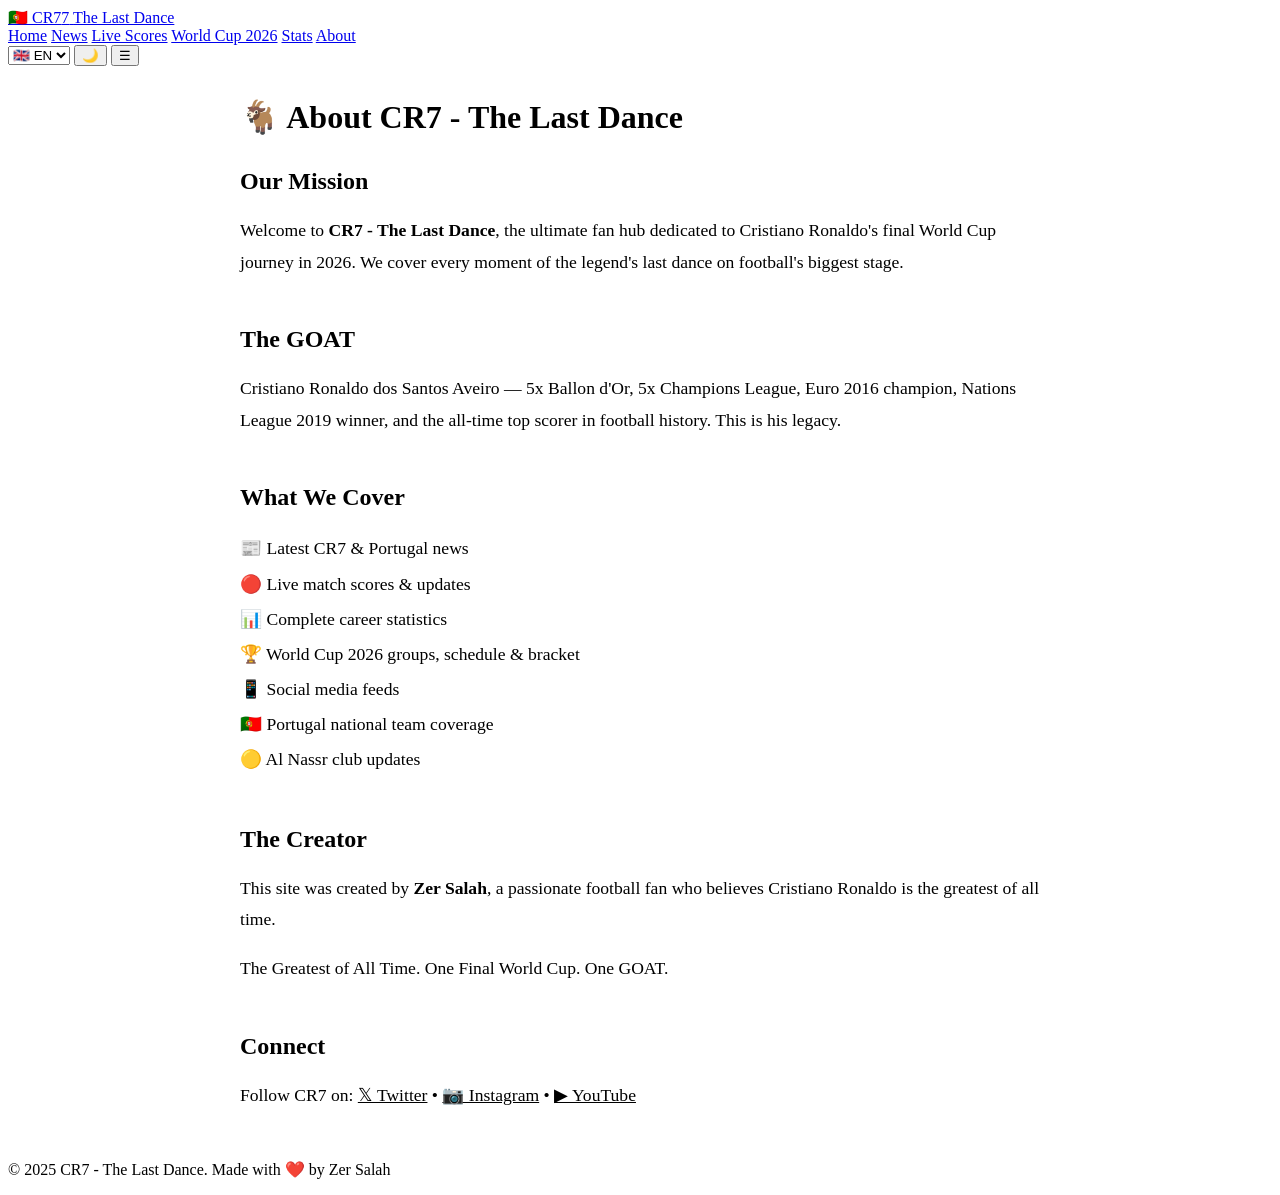
==== about.html @ ed87e52f "Create about.html" ====
<!DOCTYPE html>
<html lang="en" dir="ltr" data-theme="light">
<head>
    <meta charset="UTF-8">
    <meta name="viewport" content="width=device-width, initial-scale=1.0">
    <title>About - CR7 - The Last Dance</title>
    <link rel="stylesheet" href="css/style.css">
    <link href="https://fonts.googleapis.com/css2?family=Inter:wght@400;500;600;700;800;900&family=Tajawal:wght@400;500;700;800&display=swap" rel="stylesheet">
    <link rel="icon" href="data:image/svg+xml,<svg xmlns='http://www.w3.org/2000/svg' viewBox='0 0 100 100'><text y='0.9em' font-size='90'>🐐</text></svg>">
</head>
<body>
    <header class="site-header">
        <div class="header-inner">
            <a href="index.html" class="logo">
                <span>🇵🇹</span> CR7<span class="logo-number">7</span> <span class="logo-text">The Last Dance</span>
            </a>
            <nav class="main-nav" id="mainNav">
                <a href="index.html">Home</a>
                <a href="news.html">News</a>
                <a href="live-scores.html">Live Scores</a>
                <a href="world-cup.html">World Cup 2026</a>
                <a href="stats.html">Stats</a>
                <a href="about.html" class="active">About</a>
            </nav>
            <div class="header-actions">
                <select class="lang-switch" onchange="changeLanguage(this.value)">
                    <option value="en">🇬🇧 EN</option>
                    <option value="ar">🇸🇦 AR</option>
                    <option value="fr">🇫🇷 FR</option>
                    <option value="pt">🇵🇹 PT</option>
                    <option value="es">🇪🇸 ES</option>
                </select>
                <button class="dark-toggle" id="darkToggle">🌙</button>
                <button class="menu-toggle" id="menuToggle">☰</button>
            </div>
        </div>
    </header>

    <main class="container" style="max-width:800px;margin:2rem auto;padding:0 1.5rem;">
        <h1 style="margin:2rem 0;">🐐 About CR7 - The Last Dance</h1>
        
        <section style="margin-bottom:3rem;">
            <h2>Our Mission</h2>
            <p style="font-size:1.1rem;line-height:1.8;">Welcome to <strong>CR7 - The Last Dance</strong>, the ultimate fan hub dedicated to Cristiano Ronaldo's final World Cup journey in 2026. We cover every moment of the legend's last dance on football's biggest stage.</p>
        </section>
        
        <section style="margin-bottom:3rem;">
            <h2>The GOAT</h2>
            <p style="font-size:1.1rem;line-height:1.8;">Cristiano Ronaldo dos Santos Aveiro — 5x Ballon d'Or, 5x Champions League, Euro 2016 champion, Nations League 2019 winner, and the all-time top scorer in football history. This is his legacy.</p>
        </section>
        
        <section style="margin-bottom:3rem;">
            <h2>What We Cover</h2>
            <ul style="font-size:1.1rem;line-height:2;list-style:none;padding:0;">
                <li>📰 Latest CR7 & Portugal news</li>
                <li>🔴 Live match scores & updates</li>
                <li>📊 Complete career statistics</li>
                <li>🏆 World Cup 2026 groups, schedule & bracket</li>
                <li>📱 Social media feeds</li>
                <li>🇵🇹 Portugal national team coverage</li>
                <li>🟡 Al Nassr club updates</li>
            </ul>
        </section>
        
        <section style="margin-bottom:3rem;">
            <h2>The Creator</h2>
            <p style="font-size:1.1rem;line-height:1.8;">This site was created by <strong>Zer Salah</strong>, a passionate football fan who believes Cristiano Ronaldo is the greatest of all time.</p>
            <p style="font-size:1.1rem;line-height:1.8;margin-top:1rem;">The Greatest of All Time. One Final World Cup. One GOAT.</p>
        </section>
        
        <section style="margin-bottom:3rem;">
            <h2>Connect</h2>
            <p style="font-size:1.1rem;line-height:1.8;">
                Follow CR7 on:
                <a href="https://twitter.com/Cristiano" target="_blank" style="color:var(--primary);">𝕏 Twitter</a> •
                <a href="https://instagram.com/cristiano" target="_blank" style="color:var(--primary);">📷 Instagram</a> •
                <a href="https://youtube.com/@cristiano" target="_blank" style="color:var(--primary);">▶ YouTube</a>
            </p>
        </section>
    </main>

    <footer class="site-footer">
        <div class="footer-bottom"><p>© 2025 CR7 - The Last Dance. Made with ❤️ by Zer Salah</p></div>
    </footer>

    <script src="js/main.js"></script>
</body>
</html>
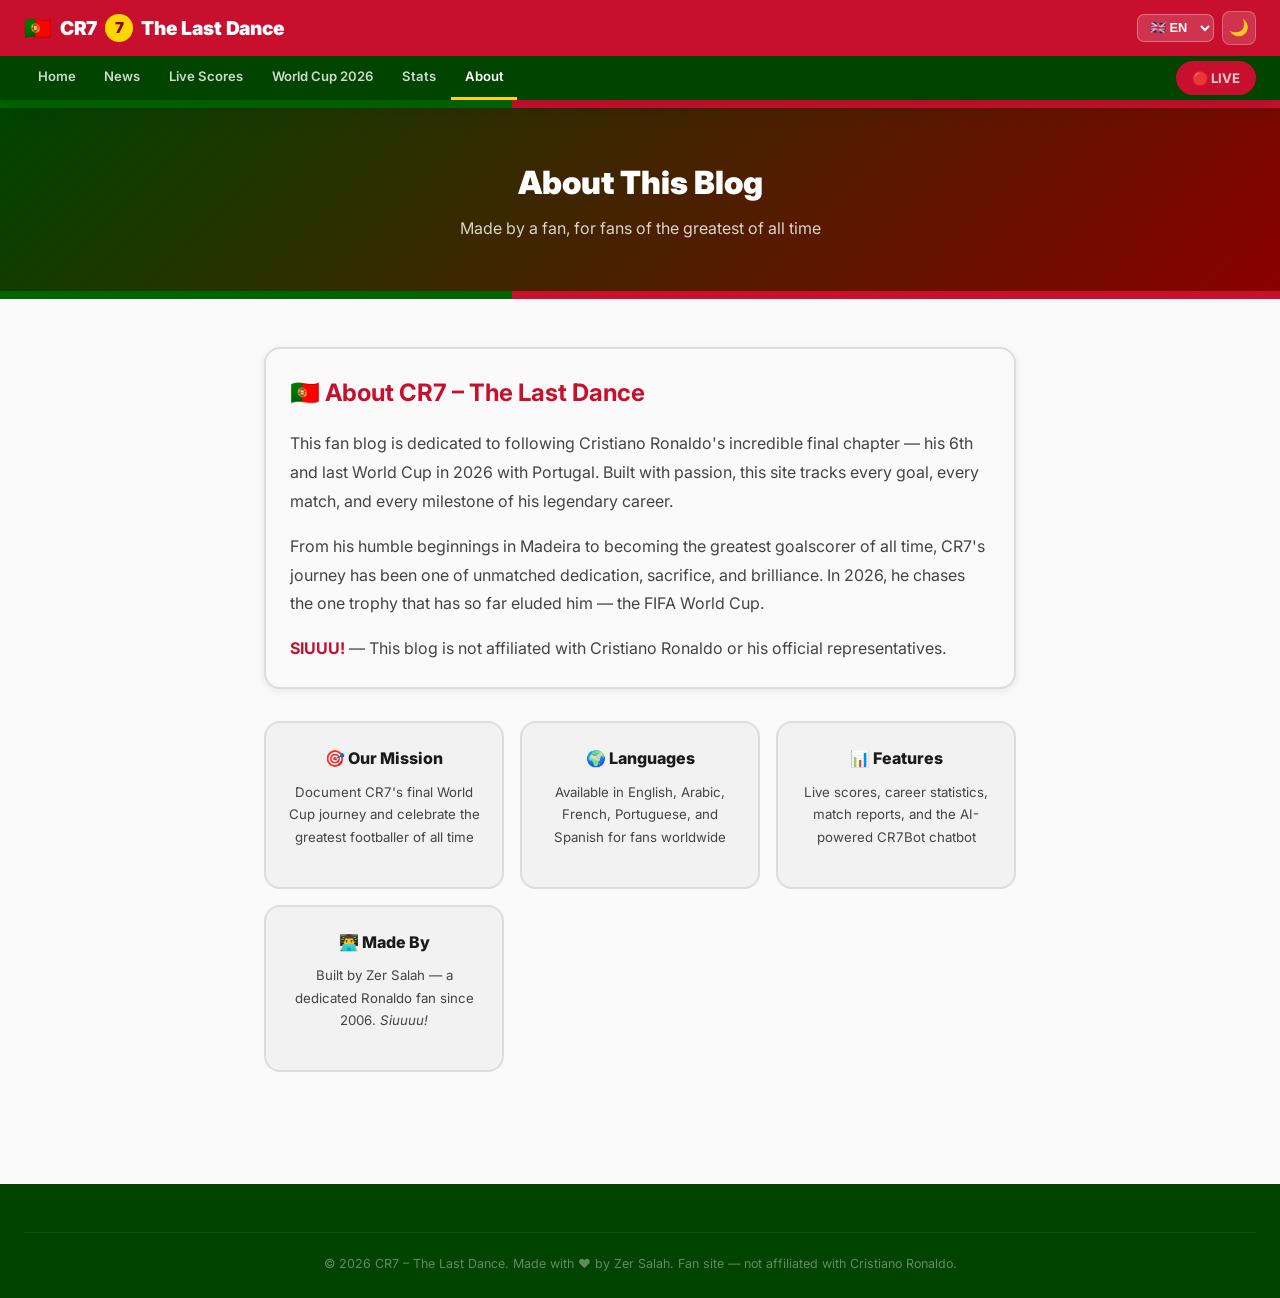
==== commit 77d096a9: "Add files via upload" ====
--- a/about.html
+++ b/about.html
@@ -1,88 +1,56 @@
 <!DOCTYPE html>
 <html lang="en" dir="ltr" data-theme="light">
 <head>
-    <meta charset="UTF-8">
-    <meta name="viewport" content="width=device-width, initial-scale=1.0">
-    <title>About - CR7 - The Last Dance</title>
-    <link rel="stylesheet" href="css/style.css">
-    <link href="https://fonts.googleapis.com/css2?family=Inter:wght@400;500;600;700;800;900&family=Tajawal:wght@400;500;700;800&display=swap" rel="stylesheet">
-    <link rel="icon" href="data:image/svg+xml,<svg xmlns='http://www.w3.org/2000/svg' viewBox='0 0 100 100'><text y='0.9em' font-size='90'>🐐</text></svg>">
+  <meta charset="UTF-8"><meta name="viewport" content="width=device-width, initial-scale=1.0">
+  <title>About – CR7 The Last Dance</title>
+  <link rel="stylesheet" href="css/style.css">
+  <link href="https://fonts.googleapis.com/css2?family=Inter:wght@400;500;600;700;800;900&family=Tajawal:wght@400;500;700;800&display=swap" rel="stylesheet">
+  <link rel="icon" href="data:image/svg+xml,<svg xmlns='http://www.w3.org/2000/svg' viewBox='0 0 100 100'><text y='.9em' font-size='90'>🇵🇹</text></svg>">
 </head>
 <body>
-    <header class="site-header">
-        <div class="header-inner">
-            <a href="index.html" class="logo">
-                <span>🇵🇹</span> CR7<span class="logo-number">7</span> <span class="logo-text">The Last Dance</span>
-            </a>
-            <nav class="main-nav" id="mainNav">
-                <a href="index.html">Home</a>
-                <a href="news.html">News</a>
-                <a href="live-scores.html">Live Scores</a>
-                <a href="world-cup.html">World Cup 2026</a>
-                <a href="stats.html">Stats</a>
-                <a href="about.html" class="active">About</a>
-            </nav>
-            <div class="header-actions">
-                <select class="lang-switch" onchange="changeLanguage(this.value)">
-                    <option value="en">🇬🇧 EN</option>
-                    <option value="ar">🇸🇦 AR</option>
-                    <option value="fr">🇫🇷 FR</option>
-                    <option value="pt">🇵🇹 PT</option>
-                    <option value="es">🇪🇸 ES</option>
-                </select>
-                <button class="dark-toggle" id="darkToggle">🌙</button>
-                <button class="menu-toggle" id="menuToggle">☰</button>
-            </div>
-        </div>
-    </header>
+  <div id="progress-bar"></div>
+  <header class="site-header">
+    <div class="header-top">
+      <a href="index.html" class="logo"><span class="logo-flag">🇵🇹</span> CR7 <span class="logo-badge">7</span> The Last Dance</a>
+      <div class="header-top-right">
+        <select class="lang-select" id="langSelect"><option value="en">🇬🇧 EN</option><option value="ar">🇸🇦 AR</option><option value="fr">🇫🇷 FR</option><option value="pt">🇵🇹 PT</option><option value="es">🇪🇸 ES</option></select>
+        <button class="icon-btn" id="darkBtn">🌙</button>
+        <button class="icon-btn menu-btn" id="menuBtn">☰</button>
+      </div>
+    </div>
+    <nav class="header-nav" id="mainNav">
+      <a href="index.html">Home</a><a href="news.html">News</a><a href="live-scores.html">Live Scores</a><a href="world-cup.html">World Cup 2026</a><a href="stats.html">Stats</a><a href="about.html" class="active">About</a>
+      <a href="live-scores.html" class="nav-live">🔴 LIVE</a>
+    </nav>
+  </header>
+  <div class="flag-stripe"><div class="s-green"></div><div class="s-red"></div></div>
+  <div style="background:linear-gradient(135deg,var(--green-dark),var(--red-dark));color:#fff;padding:3rem 1.5rem;text-align:center;">
+    <h1 style="font-size:2rem;font-weight:900;">About This Blog</h1>
+    <p style="opacity:.8;margin-top:.3rem;">Made by a fan, for fans of the greatest of all time</p>
+  </div>
+  <div class="flag-stripe"><div class="s-green"></div><div class="s-red"></div></div>
 
-    <main class="container" style="max-width:800px;margin:2rem auto;padding:0 1.5rem;">
-        <h1 style="margin:2rem 0;">🐐 About CR7 - The Last Dance</h1>
-        
-        <section style="margin-bottom:3rem;">
-            <h2>Our Mission</h2>
-            <p style="font-size:1.1rem;line-height:1.8;">Welcome to <strong>CR7 - The Last Dance</strong>, the ultimate fan hub dedicated to Cristiano Ronaldo's final World Cup journey in 2026. We cover every moment of the legend's last dance on football's biggest stage.</p>
-        </section>
-        
-        <section style="margin-bottom:3rem;">
-            <h2>The GOAT</h2>
-            <p style="font-size:1.1rem;line-height:1.8;">Cristiano Ronaldo dos Santos Aveiro — 5x Ballon d'Or, 5x Champions League, Euro 2016 champion, Nations League 2019 winner, and the all-time top scorer in football history. This is his legacy.</p>
-        </section>
-        
-        <section style="margin-bottom:3rem;">
-            <h2>What We Cover</h2>
-            <ul style="font-size:1.1rem;line-height:2;list-style:none;padding:0;">
-                <li>📰 Latest CR7 & Portugal news</li>
-                <li>🔴 Live match scores & updates</li>
-                <li>📊 Complete career statistics</li>
-                <li>🏆 World Cup 2026 groups, schedule & bracket</li>
-                <li>📱 Social media feeds</li>
-                <li>🇵🇹 Portugal national team coverage</li>
-                <li>🟡 Al Nassr club updates</li>
-            </ul>
-        </section>
-        
-        <section style="margin-bottom:3rem;">
-            <h2>The Creator</h2>
-            <p style="font-size:1.1rem;line-height:1.8;">This site was created by <strong>Zer Salah</strong>, a passionate football fan who believes Cristiano Ronaldo is the greatest of all time.</p>
-            <p style="font-size:1.1rem;line-height:1.8;margin-top:1rem;">The Greatest of All Time. One Final World Cup. One GOAT.</p>
-        </section>
-        
-        <section style="margin-bottom:3rem;">
-            <h2>Connect</h2>
-            <p style="font-size:1.1rem;line-height:1.8;">
-                Follow CR7 on:
-                <a href="https://twitter.com/Cristiano" target="_blank" style="color:var(--primary);">𝕏 Twitter</a> •
-                <a href="https://instagram.com/cristiano" target="_blank" style="color:var(--primary);">📷 Instagram</a> •
-                <a href="https://youtube.com/@cristiano" target="_blank" style="color:var(--primary);">▶ YouTube</a>
-            </p>
-        </section>
-    </main>
+  <main class="container" style="padding:3rem 1.5rem;max-width:800px;">
+    <div class="chart-card reveal" style="margin-bottom:2rem;">
+      <h2 style="color:var(--red);margin-bottom:1rem;">🇵🇹 About CR7 – The Last Dance</h2>
+      <p style="color:var(--text-2);line-height:1.8;margin-bottom:1rem;">This fan blog is dedicated to following Cristiano Ronaldo's incredible final chapter — his 6th and last World Cup in 2026 with Portugal. Built with passion, this site tracks every goal, every match, and every milestone of his legendary career.</p>
+      <p style="color:var(--text-2);line-height:1.8;margin-bottom:1rem;">From his humble beginnings in Madeira to becoming the greatest goalscorer of all time, CR7's journey has been one of unmatched dedication, sacrifice, and brilliance. In 2026, he chases the one trophy that has so far eluded him — the FIFA World Cup.</p>
+      <p style="color:var(--text-2);line-height:1.8;"><strong style="color:var(--red)">SIUUU!</strong> — This blog is not affiliated with Cristiano Ronaldo or his official representatives.</p>
+    </div>
 
-    <footer class="site-footer">
-        <div class="footer-bottom"><p>© 2025 CR7 - The Last Dance. Made with ❤️ by Zer Salah</p></div>
-    </footer>
+    <div class="wc-grid reveal">
+      <div class="wc-card"><h4>🎯 Our Mission</h4><p>Document CR7's final World Cup journey and celebrate the greatest footballer of all time</p></div>
+      <div class="wc-card"><h4>🌍 Languages</h4><p>Available in English, Arabic, French, Portuguese, and Spanish for fans worldwide</p></div>
+      <div class="wc-card"><h4>📊 Features</h4><p>Live scores, career statistics, match reports, and the AI-powered CR7Bot chatbot</p></div>
+      <div class="wc-card"><h4>👨‍💻 Made By</h4><p>Built by Zer Salah — a dedicated Ronaldo fan since 2006. <em>Siuuuu!</em></p></div>
+    </div>
+  </main>
 
-    <script src="js/main.js"></script>
+  <footer class="site-footer">
+    <div class="footer-inner">
+      <div class="footer-bottom">© 2026 CR7 – The Last Dance. Made with ❤️ by Zer Salah. Fan site — not affiliated with Cristiano Ronaldo.</div>
+    </div>
+  </footer>
+  <script src="js/main.js"></script>
 </body>
 </html>
--- a/css/style.css
+++ b/css/style.css
@@ -0,0 +1,624 @@
+/* ===== CR7 - PORTUGAL COLORS REBUILD ===== */
+:root {
+  --red:        #C8102E;
+  --red-dark:   #8B0000;
+  --red-light:  #E8253F;
+  --green:      #006600;
+  --green-dark: #004400;
+  --green-mid:  #008800;
+  --gold:       #FFD700;
+  --gold-dim:   #C9A800;
+  --white:      #FFFFFF;
+  --text:       #1A1A1A;
+  --text-2:     #444444;
+  --text-3:     #777777;
+  --bg:         #FAFAFA;
+  --bg-2:       #F2F2F2;
+  --bg-3:       #E8E8E8;
+  --border:     #DDDDDD;
+  --shadow-sm:  0 2px 8px rgba(0,0,0,.08);
+  --shadow-md:  0 6px 24px rgba(0,0,0,.12);
+  --shadow-lg:  0 16px 56px rgba(0,0,0,.16);
+  --radius:     10px;
+  --radius-lg:  16px;
+  --trans:      all .25s ease;
+}
+
+[data-theme="dark"] {
+  --red:        #E8253F;
+  --red-dark:   #C8102E;
+  --green:      #00AA00;
+  --green-dark: #006600;
+  --green-mid:  #00CC00;
+  --gold:       #FFE44D;
+  --text:       #F5F5F5;
+  --text-2:     #BBBBBB;
+  --text-3:     #888888;
+  --bg:         #0A0A0A;
+  --bg-2:       #141414;
+  --bg-3:       #1E1E1E;
+  --border:     #2E2E2E;
+}
+
+[dir="rtl"] { direction: rtl; font-family: 'Tajawal', sans-serif; }
+*, *::before, *::after { margin:0; padding:0; box-sizing:border-box; }
+html { scroll-behavior: smooth; }
+
+body {
+  font-family: 'Inter', system-ui, sans-serif;
+  background: var(--bg); color: var(--text);
+  line-height: 1.7; transition: background .3s, color .3s; overflow-x: hidden;
+}
+
+::-webkit-scrollbar { width: 6px; }
+::-webkit-scrollbar-track { background: var(--bg-2); }
+::-webkit-scrollbar-thumb { background: var(--red); border-radius: 3px; }
+
+.container { max-width: 1300px; margin: 0 auto; padding: 0 1.5rem; }
+a { color: var(--green); text-decoration: none; transition: var(--trans); }
+img { display: block; width: 100%; }
+section { margin: 3rem 0; }
+
+/* ===== PROGRESS BAR ===== */
+#progress-bar {
+  position: fixed; top: 0; left: 0; height: 4px;
+  background: linear-gradient(90deg, var(--green), var(--gold), var(--red));
+  width: 0%; z-index: 9999; transition: width .1s;
+}
+
+/* ===== HEADER — RED top, GREEN bottom stripe ===== */
+.site-header {
+  position: sticky; top: 0; z-index: 1000;
+  box-shadow: var(--shadow-md);
+}
+
+.header-top {
+  background: var(--red);
+  padding: .55rem 1.5rem;
+  display: flex; align-items: center; justify-content: space-between;
+  max-width: 100%; flex-wrap: wrap; gap: .5rem;
+}
+
+.logo {
+  font-size: 1.2rem; font-weight: 900; color: #fff;
+  display: flex; align-items: center; gap: 8px; text-decoration: none;
+  letter-spacing: -.01em;
+}
+
+.logo-flag { font-size: 1.4rem; }
+.logo-badge {
+  background: var(--gold); color: var(--red-dark);
+  width: 28px; height: 28px; border-radius: 50%;
+  display: flex; align-items: center; justify-content: center;
+  font-size: .95rem; font-weight: 900;
+}
+
+.header-top-right { display: flex; align-items: center; gap: .5rem; }
+
+.lang-select {
+  background: rgba(255,255,255,.15); border: 1px solid rgba(255,255,255,.3);
+  color: #fff; padding: .3rem .5rem; border-radius: 7px;
+  font-size: .8rem; font-weight: 600; outline: none; cursor: pointer;
+}
+
+.icon-btn {
+  background: rgba(255,255,255,.15); border: 1px solid rgba(255,255,255,.25);
+  color: #fff; width: 34px; height: 34px; border-radius: 8px;
+  display: flex; align-items: center; justify-content: center;
+  cursor: pointer; font-size: 1rem; transition: var(--trans);
+}
+.icon-btn:hover { background: rgba(255,255,255,.28); }
+
+.notif-wrap { position: relative; }
+.notif-badge {
+  position: absolute; top: -5px; right: -5px;
+  background: var(--gold); color: var(--red-dark); font-size: .6rem; font-weight: 900;
+  width: 16px; height: 16px; border-radius: 50%;
+  display: flex; align-items: center; justify-content: center;
+  border: 2px solid var(--red);
+}
+
+.menu-btn { display: none; }
+
+/* Green nav stripe */
+.header-nav {
+  background: var(--green-dark);
+  display: flex; align-items: center;
+  padding: 0 1.5rem; gap: .1rem; overflow-x: auto;
+}
+
+.header-nav::-webkit-scrollbar { display: none; }
+
+.header-nav a {
+  color: rgba(255,255,255,.8); text-decoration: none;
+  font-weight: 600; font-size: .82rem;
+  padding: .6rem .85rem; border-bottom: 3px solid transparent;
+  white-space: nowrap; transition: var(--trans); display: block;
+}
+
+.header-nav a:hover, .header-nav a.active {
+  color: #fff; border-bottom-color: var(--gold);
+}
+
+.nav-live {
+  margin-left: auto; background: var(--red) !important;
+  border-radius: 20px !important; padding: .35rem 1rem !important;
+  border-bottom: none !important; font-weight: 700 !important;
+  animation: pulse-live 2s infinite;
+}
+
+@keyframes pulse-live {
+  0%,100% { box-shadow: 0 0 0 0 rgba(200,16,46,.5); }
+  50%      { box-shadow: 0 0 0 7px rgba(200,16,46,0); }
+}
+
+/* Mobile nav */
+@media (max-width: 768px) {
+  .header-nav {
+    display: none; flex-direction: column; align-items: flex-start;
+    position: absolute; top: 100%; left: 0; right: 0;
+    background: var(--green-dark); padding: .5rem; z-index: 99;
+    border-top: 2px solid var(--gold);
+  }
+  .header-nav.open { display: flex; }
+  .header-nav a { border-bottom: 1px solid rgba(255,255,255,.1) !important; width: 100%; padding: .7rem 1rem; }
+  .nav-live { margin-left: 0 !important; border-radius: 8px !important; }
+  .menu-btn { display: flex; }
+}
+
+/* ===== HERO ===== */
+.hero {
+  position: relative; overflow: hidden;
+  min-height: 580px; display: flex; align-items: center;
+  background: var(--red-dark);
+  color: #fff;
+}
+
+/* Portugal flag vertical strip on left */
+.hero::before {
+  content: ''; position: absolute; left: 0; top: 0; bottom: 0;
+  width: 38%; background: var(--green-dark); z-index: 0;
+  clip-path: polygon(0 0, 85% 0, 100% 50%, 85% 100%, 0 100%);
+}
+
+.hero-coat {
+  position: absolute; left: 6%; top: 50%; transform: translateY(-50%);
+  font-size: 9rem; z-index: 1; opacity: .18; user-select: none;
+  filter: drop-shadow(0 0 30px rgba(255,215,0,.3));
+}
+
+.hero-content {
+  position: relative; z-index: 2;
+  max-width: 1300px; margin: 0 auto; padding: 4.5rem 1.5rem;
+  display: grid; grid-template-columns: 1fr auto; gap: 3rem; align-items: center;
+  width: 100%;
+}
+
+.hero-eyebrow {
+  display: inline-flex; align-items: center; gap: .5rem;
+  background: rgba(255,215,0,.15); border: 1px solid rgba(255,215,0,.4);
+  color: var(--gold); padding: .3rem .9rem; border-radius: 20px;
+  font-size: .76rem; font-weight: 800; letter-spacing: .08em; text-transform: uppercase;
+  margin-bottom: 1rem;
+}
+.eyebrow-dot { width: 6px; height: 6px; background: var(--gold); border-radius: 50%; animation: blink 1s infinite; }
+@keyframes blink { 0%,100%{opacity:1} 50%{opacity:.15} }
+
+.hero h1 {
+  font-size: clamp(2.6rem, 5vw, 4.4rem);
+  font-weight: 900; line-height: 1.05; letter-spacing: -.03em; margin-bottom: .8rem;
+}
+
+.hero h1 em {
+  font-style: normal;
+  background: linear-gradient(90deg, var(--gold), #FFB300);
+  -webkit-background-clip: text; -webkit-text-fill-color: transparent;
+}
+
+.hero-sub { font-size: 1.05rem; opacity: .85; max-width: 500px; margin-bottom: 2rem; }
+
+.hero-ctas { display: flex; gap: .75rem; flex-wrap: wrap; margin-bottom: 2.5rem; }
+
+.btn-primary {
+  display: inline-flex; align-items: center; gap: .4rem;
+  background: var(--gold); color: var(--red-dark);
+  padding: .7rem 1.6rem; border-radius: 25px;
+  font-weight: 800; font-size: .9rem; transition: var(--trans);
+  border: 2px solid var(--gold);
+}
+.btn-primary:hover { background: #FFE44D; color: var(--red-dark); transform: translateY(-2px); }
+
+.btn-secondary {
+  display: inline-flex; align-items: center; gap: .4rem;
+  background: rgba(255,255,255,.12); color: #fff;
+  padding: .7rem 1.6rem; border-radius: 25px;
+  font-weight: 700; font-size: .9rem; transition: var(--trans);
+  border: 2px solid rgba(255,255,255,.3);
+}
+.btn-secondary:hover { background: rgba(255,255,255,.22); color: #fff; }
+
+.hero-stats { display: flex; gap: 2rem; flex-wrap: wrap; }
+.h-stat-num {
+  font-size: 2.1rem; font-weight: 900; line-height: 1;
+  color: var(--gold); display: block;
+}
+.h-stat-label { font-size: .72rem; opacity: .65; text-transform: uppercase; letter-spacing: .06em; }
+
+/* Right — big 7 */
+.hero-right { text-align: center; }
+.hero-number {
+  font-size: 13rem; font-weight: 900; line-height: 1;
+  color: var(--gold); letter-spacing: -.05em; user-select: none;
+  text-shadow: 0 0 60px rgba(255,215,0,.3), 4px 4px 0 rgba(0,0,0,.3);
+  animation: float-num 4s ease-in-out infinite;
+}
+@keyframes float-num { 0%,100%{transform:translateY(0)} 50%{transform:translateY(-12px)} }
+
+.hero-flag-badge {
+  background: rgba(255,215,0,.15); border: 1px solid rgba(255,215,0,.4);
+  color: var(--gold); padding: .5rem 1.2rem; border-radius: 20px;
+  font-size: .78rem; font-weight: 700; margin-top: .5rem; display: inline-block;
+}
+
+/* ===== PORTUGAL FLAG STRIPE DIVIDER ===== */
+.flag-stripe {
+  display: flex; height: 8px;
+}
+.flag-stripe .s-green { background: var(--green); flex: 2; }
+.flag-stripe .s-red   { background: var(--red);   flex: 3; }
+
+/* ===== COUNTDOWN ===== */
+.countdown-section {
+  background: var(--green-dark);
+  color: #fff; padding: 2rem 1.5rem; text-align: center;
+}
+.countdown-label { font-size: .75rem; letter-spacing: .1em; text-transform: uppercase; opacity: .65; margin-bottom: 1rem; font-weight: 700; }
+.countdown-grid { display: flex; gap: 1.5rem; justify-content: center; align-items: center; flex-wrap: wrap; }
+.countdown-item { text-align: center; }
+.countdown-num {
+  display: block; font-size: 3rem; font-weight: 900; line-height: 1;
+  color: var(--gold); font-variant-numeric: tabular-nums;
+}
+.countdown-unit { font-size: .68rem; letter-spacing: .08em; text-transform: uppercase; opacity: .6; margin-top: .2rem; }
+.countdown-sep { font-size: 2.5rem; font-weight: 900; opacity: .5; margin-top: -.4rem; }
+
+/* ===== TICKER ===== */
+.ticker-wrap {
+  background: var(--red); color: #fff; overflow: hidden;
+  display: flex; height: 38px; align-items: center;
+}
+.ticker-label {
+  background: rgba(0,0,0,.2); padding: 0 1rem;
+  font-size: .7rem; font-weight: 900; letter-spacing: .1em; text-transform: uppercase;
+  white-space: nowrap; height: 100%; display: flex; align-items: center; flex-shrink: 0;
+}
+.ticker-track { flex: 1; overflow: hidden; }
+.ticker-inner {
+  display: inline-block; white-space: nowrap;
+  animation: ticker-scroll 45s linear infinite;
+  font-size: .82rem; font-weight: 500;
+}
+.ticker-inner:hover { animation-play-state: paused; }
+@keyframes ticker-scroll { 0%{transform:translateX(100vw)} 100%{transform:translateX(-100%)} }
+
+/* ===== STATS BAR ===== */
+.stats-bar {
+  background: linear-gradient(135deg, var(--green-dark), var(--green));
+  color: #fff; padding: 2rem 1.5rem; border-radius: var(--radius-lg);
+  margin: 0 0 2.5rem; border: 2px solid var(--gold);
+}
+.stats-bar-title {
+  text-align: center; font-size: .75rem; font-weight: 800;
+  letter-spacing: .1em; text-transform: uppercase; opacity: .75; margin-bottom: 1.5rem;
+}
+.stats-bar-grid {
+  display: grid; grid-template-columns: repeat(auto-fit, minmax(110px, 1fr));
+  gap: .5rem; text-align: center;
+}
+.stat-cell-num {
+  font-size: 2rem; font-weight: 900; line-height: 1; color: var(--gold);
+  display: block; font-variant-numeric: tabular-nums;
+}
+.stat-cell-label { font-size: .7rem; opacity: .7; text-transform: uppercase; letter-spacing: .04em; margin-top: .2rem; }
+
+/* ===== SECTION HEADER ===== */
+.section-header { display: flex; align-items: center; justify-content: space-between; margin-bottom: 1.5rem; gap: 1rem; flex-wrap: wrap; }
+.section-title { font-size: 1.3rem; font-weight: 900; display: flex; align-items: center; gap: .6rem; }
+.section-title::before {
+  content: ''; width: 5px; height: 22px;
+  background: linear-gradient(180deg, var(--green), var(--red));
+  border-radius: 3px; display: inline-block; flex-shrink: 0;
+}
+.view-all { font-size: .82rem; font-weight: 700; color: var(--red); }
+.view-all:hover { color: var(--red-light); }
+
+/* ===== FILTER TABS ===== */
+.filter-tabs { display: flex; gap: .4rem; flex-wrap: wrap; margin-bottom: 1.5rem; }
+.filter-tab {
+  padding: .35rem .85rem; border-radius: 20px;
+  background: var(--bg-2); border: 1.5px solid var(--border);
+  font-size: .8rem; font-weight: 600; cursor: pointer; transition: var(--trans); color: var(--text-2);
+}
+.filter-tab.active, .filter-tab:hover {
+  background: var(--red); color: #fff; border-color: var(--red);
+}
+
+/* ===== SEARCH ===== */
+.search-wrap { position: relative; margin-bottom: 1.5rem; }
+.search-input {
+  width: 100%; padding: .65rem 1rem .65rem 2.6rem;
+  border: 2px solid var(--border); border-radius: 25px;
+  background: var(--bg-2); color: var(--text); font-size: .88rem;
+  outline: none; transition: var(--trans); font-family: inherit;
+}
+.search-input:focus { border-color: var(--red); background: var(--bg); }
+.search-icon { position: absolute; left: .9rem; top: 50%; transform: translateY(-50%); color: var(--text-3); pointer-events: none; }
+
+/* ===== POST CARDS ===== */
+.posts-grid { display: grid; grid-template-columns: repeat(auto-fill, minmax(300px, 1fr)); gap: 1.25rem; }
+.posts-grid.featured-layout .post-card:first-child { grid-column: span 2; }
+
+.post-card {
+  background: var(--bg); border: 2px solid var(--border);
+  border-radius: var(--radius-lg); overflow: hidden;
+  transition: var(--trans); box-shadow: var(--shadow-sm); display: flex; flex-direction: column;
+}
+.post-card:hover { transform: translateY(-5px); box-shadow: var(--shadow-lg); border-color: var(--red); }
+
+.card-img-wrap { position: relative; overflow: hidden; aspect-ratio: 16/9; background: var(--bg-3); }
+.card-img-wrap img { width: 100%; height: 100%; object-fit: cover; transition: transform .4s ease; }
+.post-card:hover .card-img-wrap img { transform: scale(1.05); }
+
+.card-category {
+  position: absolute; top: .75rem; left: .75rem;
+  background: var(--green-dark); color: #fff;
+  padding: .22rem .7rem; border-radius: 12px;
+  font-size: .7rem; font-weight: 700; text-transform: uppercase; letter-spacing: .04em;
+}
+.card-breaking {
+  position: absolute; top: .75rem; right: .75rem;
+  background: var(--red); color: #fff;
+  padding: .22rem .65rem; border-radius: 12px;
+  font-size: .68rem; font-weight: 800; text-transform: uppercase; letter-spacing: .06em;
+  display: flex; align-items: center; gap: .3rem;
+}
+.card-breaking::before { content: ''; width: 5px; height: 5px; background: var(--gold); border-radius: 50%; animation: blink 1s infinite; }
+
+.card-body { padding: 1.1rem; flex: 1; display: flex; flex-direction: column; }
+.card-title { font-size: 1rem; font-weight: 800; margin-bottom: .45rem; line-height: 1.4; }
+.card-title a { color: var(--text); }
+.card-title a:hover { color: var(--red); }
+.card-excerpt { font-size: .84rem; color: var(--text-2); line-height: 1.6; margin-bottom: .8rem; flex: 1; }
+.card-meta {
+  display: flex; gap: 1rem; font-size: .75rem; color: var(--text-3);
+  padding-top: .7rem; border-top: 1px solid var(--border);
+}
+
+/* Skeleton */
+.skeleton { background: linear-gradient(90deg, var(--bg-2) 25%, var(--bg-3) 50%, var(--bg-2) 75%); background-size: 200% 100%; animation: shimmer 1.4s infinite; border-radius: 4px; }
+@keyframes shimmer { 0%{background-position:200% 0} 100%{background-position:-200% 0} }
+.skeleton-card { border: 2px solid var(--border); border-radius: var(--radius-lg); overflow: hidden; }
+.skeleton-img  { height: 190px; }
+.skeleton-body { padding: 1rem; }
+.skeleton-line { height: 12px; margin-bottom: .6rem; border-radius: 3px; }
+.skeleton-line.wide { width: 90%; } .skeleton-line.mid { width: 65%; } .skeleton-line.short { width: 40%; }
+
+/* ===== PAGINATION ===== */
+.pagination { display: flex; gap: .4rem; justify-content: center; margin: 2rem 0; flex-wrap: wrap; }
+.page-btn {
+  min-width: 38px; height: 38px; display: flex; align-items: center; justify-content: center;
+  border: 2px solid var(--border); border-radius: 8px;
+  background: var(--bg-2); color: var(--text-2);
+  font-weight: 700; font-size: .85rem; cursor: pointer; transition: var(--trans);
+}
+.page-btn:hover { border-color: var(--red); color: var(--red); }
+.page-btn.active { background: var(--red); color: #fff; border-color: var(--red); }
+.page-btn:disabled { opacity: .35; pointer-events: none; }
+
+/* ===== LIVE SECTION ===== */
+.live-section { background: var(--bg-2); border: 2px solid var(--border); border-radius: var(--radius-lg); overflow: hidden; }
+.live-header {
+  background: var(--green-dark); color: #fff;
+  padding: .85rem 1.2rem; display: flex; align-items: center; gap: .6rem; font-weight: 700; font-size: .9rem;
+}
+.live-dot { width: 9px; height: 9px; background: var(--gold); border-radius: 50%; animation: blink 1s infinite; flex-shrink: 0; }
+.live-badge { margin-left: auto; background: var(--red); padding: .15rem .6rem; border-radius: 10px; font-size: .68rem; font-weight: 800; }
+.scores-embed-grid { display: grid; grid-template-columns: 1fr 1fr; gap: 1px; background: var(--border); }
+.scores-embed-grid > div { background: var(--bg-2); padding: 1rem; }
+.scores-embed-grid h4 { text-align: center; margin-bottom: .75rem; font-size: .85rem; color: var(--text-2); font-weight: 700; }
+.last-updated { padding: .6rem 1.2rem; font-size: .75rem; color: var(--text-3); border-top: 1px solid var(--border); display: flex; align-items: center; justify-content: space-between; }
+.refresh-btn { background: none; border: 1.5px solid var(--border); color: var(--text-2); padding: .25rem .65rem; border-radius: 6px; font-size: .73rem; cursor: pointer; transition: var(--trans); }
+.refresh-btn:hover { border-color: var(--red); color: var(--red); }
+
+/* ===== WC CARDS ===== */
+.wc-grid { display: grid; grid-template-columns: repeat(auto-fit, minmax(230px, 1fr)); gap: 1rem; }
+.wc-card {
+  background: var(--bg-2); border: 2px solid var(--border);
+  border-radius: var(--radius-lg); padding: 1.4rem; text-align: center; transition: var(--trans);
+}
+.wc-card:hover { border-color: var(--red); box-shadow: var(--shadow-md); transform: translateY(-3px); }
+.wc-card h4 { font-size: 1rem; font-weight: 800; margin-bottom: .5rem; }
+.wc-card p  { font-size: .83rem; color: var(--text-2); margin-bottom: 1rem; }
+.btn-link { color: var(--red); font-weight: 700; font-size: .85rem; }
+.btn-link:hover { color: var(--red-light); }
+
+/* ===== PORTUGAL GROUP TABLE ===== */
+.group-table { width: 100%; border-collapse: collapse; font-size: .88rem; }
+.group-table th {
+  background: var(--green-dark); color: #fff;
+  padding: .65rem .8rem; font-weight: 700; text-align: center; font-size: .76rem; letter-spacing: .04em; text-transform: uppercase;
+}
+.group-table th:first-child { text-align: left; }
+.group-table td { padding: .65rem .8rem; text-align: center; border-bottom: 1px solid var(--border); color: var(--text-2); }
+.group-table td:first-child { text-align: left; font-weight: 600; color: var(--text); }
+.group-table tr:last-child td { border-bottom: none; }
+.group-table tr.portugal-row { background: rgba(200,16,46,.06); }
+.group-table tr.portugal-row td { font-weight: 800; color: var(--red); }
+.group-table tr.portugal-row td:first-child { color: var(--red); }
+
+/* ===== FIXTURES ===== */
+.fixtures-table { width: 100%; border-collapse: collapse; font-size: .85rem; }
+.fixtures-table th {
+  background: var(--green-dark); color: #fff;
+  padding: .6rem .8rem; font-size: .74rem; font-weight: 700;
+  text-transform: uppercase; letter-spacing: .04em; text-align: left;
+}
+.fixtures-table td { padding: .7rem .8rem; border-bottom: 1px solid var(--border); color: var(--text-2); }
+.fixtures-table tr:last-child td { border-bottom: none; }
+.fixtures-table tr:hover td { background: var(--bg-2); }
+.fixture-teams { font-weight: 800; color: var(--text); white-space: nowrap; }
+.fixture-vs    { font-weight: 400; color: var(--text-3); margin: 0 .3rem; }
+.match-status { display: inline-block; padding: .2rem .6rem; border-radius: 10px; font-size: .7rem; font-weight: 700; }
+.match-status.upcoming { background: rgba(255,215,0,.2); color: #7A6000; }
+.match-status.live     { background: rgba(200,16,46,.12); color: var(--red); animation: blink 1.2s infinite; }
+.match-status.finished { background: rgba(0,102,0,.1); color: var(--green-dark); }
+
+/* ===== ARTICLE ===== */
+.article-hero { position: relative; overflow: hidden; aspect-ratio: 21/9; max-height: 480px; background: var(--bg-3); }
+.article-hero img { width: 100%; height: 100%; object-fit: cover; }
+.article-hero-overlay { position: absolute; inset: 0; background: linear-gradient(to top, rgba(0,0,0,.7) 0%, transparent 55%); }
+.article-hero-meta { position: absolute; bottom: 1.5rem; left: 1.5rem; right: 1.5rem; color: #fff; }
+
+.article-content-wrap { max-width: 760px; margin: 0 auto; padding: 2.5rem 1.5rem; }
+.article-content h2 { font-size: 1.3rem; margin: 2rem 0 .75rem; color: var(--red); }
+.article-content p  { margin-bottom: 1.1rem; color: var(--text-2); line-height: 1.8; }
+.article-content ul { margin: .75rem 0 1.1rem 1.4rem; }
+.article-content li { margin-bottom: .4rem; color: var(--text-2); }
+.article-content strong { font-weight: 700; color: var(--text); }
+.article-content table { width: 100%; border-collapse: collapse; margin: 1.5rem 0; font-size: .88rem; }
+.article-content th { background: var(--green-dark); color: #fff; padding: .6rem .8rem; font-weight: 700; }
+.article-content td { padding: .55rem .8rem; border-bottom: 1px solid var(--border); color: var(--text-2); text-align: center; }
+
+.share-row { display: flex; gap: .5rem; flex-wrap: wrap; margin: 2rem 0; }
+.share-btn { padding: .45rem 1rem; border-radius: 20px; border: none; color: #fff; font-weight: 700; font-size: .78rem; cursor: pointer; transition: var(--trans); display: flex; align-items: center; gap: .35rem; }
+.share-btn:hover { transform: translateY(-2px); opacity: .9; }
+.share-btn.x    { background: #000; }
+.share-btn.fb   { background: #1877F2; }
+.share-btn.wa   { background: #25D366; }
+.share-btn.tg   { background: #0088CC; }
+.share-btn.copy { background: var(--bg-3); color: var(--text); border: 2px solid var(--border); }
+
+/* ===== STATS PAGE ===== */
+.stats-hero-bar { background: linear-gradient(135deg, var(--red-dark), var(--red)); color: #fff; padding: 3rem 1.5rem; text-align: center; }
+.stats-hero-bar h1 { font-size: 2rem; font-weight: 900; margin-bottom: .5rem; }
+.stats-hero-bar p  { opacity: .8; }
+
+.chart-card { background: var(--bg); border: 2px solid var(--border); border-radius: var(--radius-lg); padding: 1.5rem; box-shadow: var(--shadow-sm); }
+.chart-card h3 { font-size: 1rem; font-weight: 800; margin-bottom: 1rem; }
+
+/* Career timeline bars */
+.career-timeline { position: relative; padding: .5rem 0; }
+.timeline-item { display: grid; grid-template-columns: 150px 1fr; gap: 1rem; margin-bottom: 1.1rem; align-items: center; }
+.timeline-club { font-weight: 800; font-size: .88rem; color: var(--text); }
+.timeline-years { font-size: .74rem; color: var(--text-3); }
+.timeline-bar-bg { height: 38px; border-radius: 8px; background: var(--bg-3); overflow: hidden; }
+.timeline-bar-fill { height: 100%; border-radius: 8px; transition: width 1.3s cubic-bezier(.25,.46,.45,.94); display: flex; align-items: center; padding: 0 .8rem; font-size: .78rem; font-weight: 800; color: #fff; white-space: nowrap; }
+
+/* ===== NOTIFICATIONS ===== */
+.notif-drawer {
+  position: fixed; top: 90px; right: 1rem; z-index: 2000;
+  width: 320px; background: var(--bg); border: 2px solid var(--border);
+  border-radius: var(--radius-lg); box-shadow: var(--shadow-lg); display: none; overflow: hidden;
+  border-top: 3px solid var(--red);
+}
+.notif-drawer.open { display: block; }
+.notif-drawer-head { padding: .9rem 1.1rem; font-weight: 800; font-size: .9rem; border-bottom: 1px solid var(--border); color: var(--red); }
+.notif-item { padding: .85rem 1.1rem; border-bottom: 1px solid var(--border); font-size: .83rem; display: flex; gap: .6rem; align-items: flex-start; }
+.notif-item:last-child { border-bottom: none; }
+.notif-dot { width: 8px; height: 8px; background: var(--red); border-radius: 50%; flex-shrink: 0; margin-top: .35rem; }
+.notif-text { color: var(--text-2); line-height: 1.5; }
+.notif-time { font-size: .7rem; color: var(--text-3); margin-top: .2rem; }
+
+/* ===== CHATBOT ===== */
+.chatbot-fab {
+  position: fixed; bottom: 2rem; right: 2rem; z-index: 1500;
+  width: 58px; height: 58px; border-radius: 50%;
+  background: linear-gradient(135deg, var(--red), var(--red-dark));
+  color: #fff; border: 3px solid var(--gold);
+  font-size: 1.5rem; cursor: pointer; box-shadow: var(--shadow-lg);
+  display: flex; align-items: center; justify-content: center; transition: var(--trans);
+}
+.chatbot-fab:hover { transform: scale(1.1); }
+
+.chatbot-window {
+  position: fixed; bottom: 5.5rem; right: 2rem; z-index: 1500;
+  width: 340px; max-height: 500px; background: var(--bg);
+  border: 2px solid var(--border); border-radius: var(--radius-lg);
+  box-shadow: var(--shadow-lg); display: none; flex-direction: column; overflow: hidden;
+  border-top: 4px solid var(--red);
+}
+.chatbot-window.open { display: flex; }
+
+.chatbot-head {
+  background: linear-gradient(135deg, var(--green-dark), var(--green));
+  color: #fff; padding: .9rem 1rem; display: flex; align-items: center; gap: .7rem; flex-shrink: 0;
+}
+.chatbot-avatar {
+  width: 34px; height: 34px; background: var(--gold); border-radius: 50%;
+  display: flex; align-items: center; justify-content: center;
+  font-weight: 900; font-size: .85rem; color: var(--green-dark); flex-shrink: 0;
+}
+.chatbot-head-info h4 { font-size: .88rem; font-weight: 700; }
+.chatbot-head-info p  { font-size: .7rem; opacity: .75; }
+.chatbot-close { margin-left: auto; background: none; border: none; color: #fff; font-size: 1.1rem; cursor: pointer; }
+
+.chatbot-msgs { flex: 1; overflow-y: auto; padding: 1rem; display: flex; flex-direction: column; gap: .65rem; }
+.chat-msg { max-width: 85%; padding: .55rem .85rem; border-radius: 12px; font-size: .83rem; line-height: 1.5; }
+.chat-msg.bot  { background: var(--bg-2); color: var(--text); align-self: flex-start; border-bottom-left-radius: 3px; }
+.chat-msg.user { background: var(--red); color: #fff; align-self: flex-end; border-bottom-right-radius: 3px; }
+.chat-msg.typing { display: flex; gap: 4px; align-items: center; padding: .7rem .85rem; }
+.typing-dot { width: 7px; height: 7px; background: var(--text-3); border-radius: 50%; animation: bounce-dot .9s infinite; }
+.typing-dot:nth-child(2){animation-delay:.15s} .typing-dot:nth-child(3){animation-delay:.3s}
+@keyframes bounce-dot { 0%,80%,100%{transform:scale(0)} 40%{transform:scale(1)} }
+
+.chatbot-footer { padding: .75rem; border-top: 1px solid var(--border); display: flex; gap: .5rem; flex-shrink: 0; }
+.chat-input {
+  flex: 1; border: 2px solid var(--border); border-radius: 20px;
+  padding: .45rem .9rem; font-size: .83rem; background: var(--bg-2);
+  color: var(--text); outline: none; font-family: inherit; transition: var(--trans);
+}
+.chat-input:focus { border-color: var(--red); }
+.chat-send {
+  background: var(--red); color: #fff; border: none;
+  width: 36px; height: 36px; border-radius: 50%;
+  display: flex; align-items: center; justify-content: center;
+  cursor: pointer; font-size: .9rem; transition: var(--trans); flex-shrink: 0;
+}
+.chat-send:hover { background: var(--red-light); }
+
+/* ===== FOOTER ===== */
+.site-footer { background: var(--green-dark); color: rgba(255,255,255,.75); padding: 3rem 1.5rem 1.5rem; margin-top: 4rem; }
+.footer-inner { max-width: 1300px; margin: 0 auto; }
+.footer-grid { display: grid; grid-template-columns: repeat(auto-fit, minmax(180px, 1fr)); gap: 2rem; margin-bottom: 2rem; }
+.footer-grid h4 { color: var(--gold); font-size: .9rem; margin-bottom: .75rem; }
+.footer-grid a { display: block; color: rgba(255,255,255,.6); margin-bottom: .4rem; font-size: .83rem; transition: var(--trans); }
+.footer-grid a:hover { color: #fff; }
+.footer-logo { font-size: 1.1rem; font-weight: 900; color: #fff; margin-bottom: .6rem; display: flex; align-items: center; gap: .4rem; }
+.footer-desc { font-size: .83rem; opacity: .6; max-width: 220px; line-height: 1.6; }
+.footer-bottom { border-top: 1px solid rgba(255,255,255,.12); padding-top: 1.2rem; text-align: center; font-size: .78rem; opacity: .5; }
+
+/* ===== SCROLL REVEAL ===== */
+.reveal { opacity: 0; transform: translateY(22px); transition: opacity .6s ease, transform .6s ease; }
+.reveal.visible { opacity: 1; transform: none; }
+
+/* ===== RESPONSIVE ===== */
+@media (max-width: 900px) {
+  .hero-content { grid-template-columns: 1fr; }
+  .hero-right { display: none; }
+  .hero::before { width: 0; }
+  .posts-grid.featured-layout .post-card:first-child { grid-column: span 1; }
+  .scores-embed-grid { grid-template-columns: 1fr; }
+  .timeline-item { grid-template-columns: 110px 1fr; }
+}
+@media (max-width: 600px) {
+  .posts-grid { grid-template-columns: 1fr; }
+  .stats-bar-grid { grid-template-columns: repeat(4, 1fr); }
+  .chatbot-window { width: calc(100vw - 2rem); right: 1rem; }
+  .chatbot-fab { bottom: 1rem; right: 1rem; }
+  .notif-drawer { right: .5rem; width: 290px; }
+  .countdown-num { font-size: 2.2rem; }
+  .timeline-item { grid-template-columns: 1fr; }
+}
+@media (prefers-reduced-motion: reduce) {
+  *, *::before, *::after { animation-duration: .01ms !important; transition-duration: .01ms !important; }
+}
